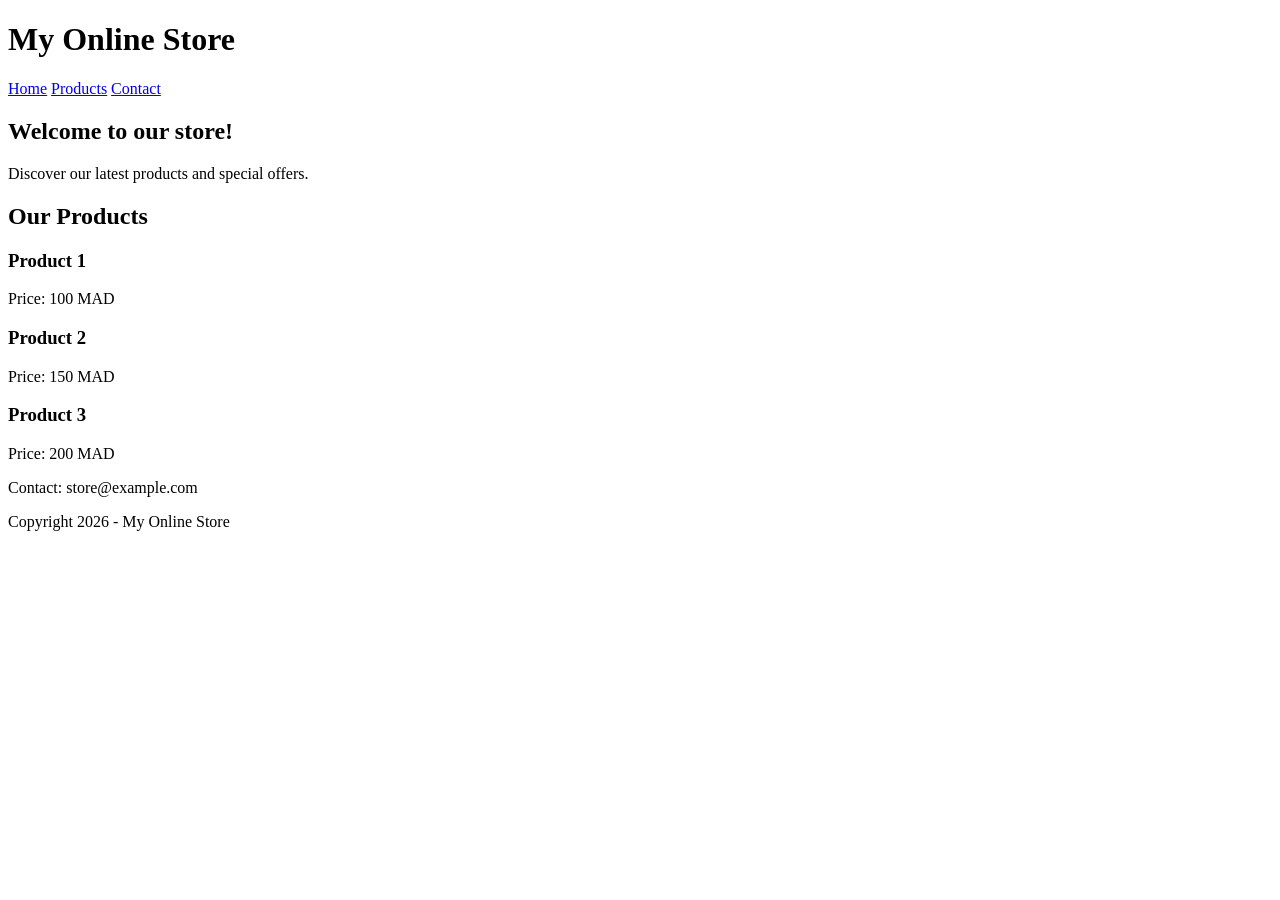
==== index.html @ f7dcacc5 "Create store homepage" ====
<!DOCTYPE html>
<html lang="en">
<head>
    <meta charset="UTF-8">
    <title>My Online Store</title>
</head>
<body>

    <header>
        <h1>My Online Store</h1>
        <nav>
            <a href="#home">Home</a>
            <a href="#products">Products</a>
            <a href="#contact">Contact</a>
        </nav>
    </header>

    <main>
        <section id="home">
            <h2>Welcome to our store!</h2>
            <p>Discover our latest products and special offers.</p>
        </section>

        <section id="products">
            <h2>Our Products</h2>

            <article>
                <h3>Product 1</h3>
                <p>Price: 100 MAD</p>
            </article>

            <article>
                <h3>Product 2</h3>
                <p>Price: 150 MAD</p>
            </article>

            <article>
                <h3>Product 3</h3>
                <p>Price: 200 MAD</p>
            </article>
        </section>
    </main>

    <footer id="contact">
        <p>Contact: store@example.com</p>
        <p>Copyright 2026 - My Online Store</p>
    </footer>

</body>
</html>
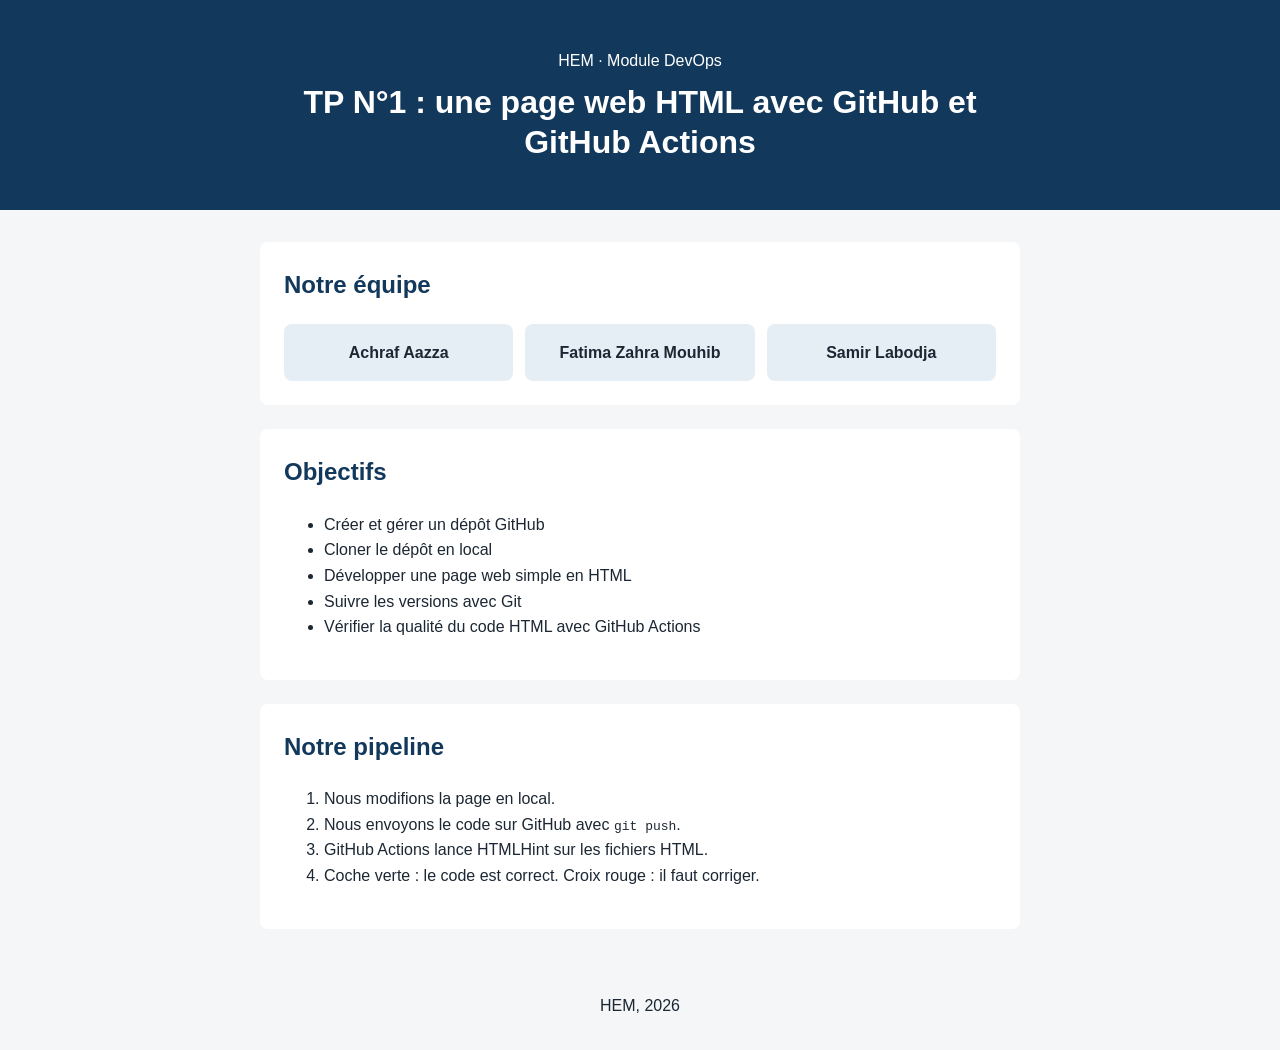
==== commit 1168be9a: "Add HTML page and GitHub Actions check Co-Authored-By: Claude Opus 5.5 <noreply@anthropic.com>" ====
--- a/index.html
+++ b/index.html
@@ -1,51 +1,51 @@
-
 <!DOCTYPE html>
-<html lang="en">
+<html lang="fr">
 <head>
-    <meta charset="UTF-8">
-    <title>My Online Store</title>
+  <meta charset="UTF-8">
+  <meta name="viewport" content="width=device-width, initial-scale=1">
+  <title>HEM - TP N°1 DevOps</title>
+  <link rel="stylesheet" href="style.css">
 </head>
 <body>
+  <header>
+    <p>HEM · Module DevOps</p>
+    <h1>TP N°1 : une page web HTML avec GitHub et GitHub Actions</h1>
+  </header>
 
-    <header>
-        <h1>My Online Store</h1>
-        <nav>
-            <a href="#home">Home</a>
-            <a href="#products">Products</a>
-            <a href="#contact">Contact</a>
-        </nav>
-    </header>
+  <main>
+    <section>
+      <h2>Notre équipe</h2>
+      <ul class="team">
+        <li>Achraf Aazza</li>
+        <li>Fatima Zahra Mouhib</li>
+        <li>Samir Labodja</li>
+      </ul>
+    </section>
 
-    <main>
-        <section id="home">
-            <h2>Welcome to our store!</h2>
-            <p>Discover our latest products and special offers.</p>
-        </section>
+    <section>
+      <h2>Objectifs</h2>
+      <ul>
+        <li>Créer et gérer un dépôt GitHub</li>
+        <li>Cloner le dépôt en local</li>
+        <li>Développer une page web simple en HTML</li>
+        <li>Suivre les versions avec Git</li>
+        <li>Vérifier la qualité du code HTML avec GitHub Actions</li>
+      </ul>
+    </section>
 
-        <section id="products">
-            <h2>Our Products</h2>
+    <section>
+      <h2>Notre pipeline</h2>
+      <ol>
+        <li>Nous modifions la page en local.</li>
+        <li>Nous envoyons le code sur GitHub avec <code>git push</code>.</li>
+        <li>GitHub Actions lance HTMLHint sur les fichiers HTML.</li>
+        <li>Coche verte : le code est correct. Croix rouge : il faut corriger.</li>
+      </ol>
+    </section>
+  </main>
 
-            <article>
-                <h3>Product 1</h3>
-                <p>Price: 100 MAD</p>
-            </article>
-
-            <article>
-                <h3>Product 2</h3>
-                <p>Price: 150 MAD</p>
-            </article>
-
-            <article>
-                <h3>Product 3</h3>
-                <p>Price: 200 MAD</p>
-            </article>
-        </section>
-    </main>
-
-    <footer id="contact">
-        <p>Contact: store@example.com</p>
-        <p>Copyright 2026 - My Online Store</p>
-    </footer>
-
+  <footer>
+    <p>HEM, 2026</p>
+  </footer>
 </body>
 </html>
--- a/style.css
+++ b/style.css
@@ -0,0 +1,49 @@
+body {
+  margin: 0;
+  font-family: "Segoe UI", Arial, sans-serif;
+  line-height: 1.6;
+  color: #1c2733;
+  background: #f4f6f8;
+}
+
+header {
+  padding: 48px 24px;
+  text-align: center;
+  color: white;
+  background: #12395b;
+}
+
+header p { margin: 0; }
+
+h1 { margin: 8px auto 0; max-width: 760px; line-height: 1.25; }
+
+h2 { margin-top: 0; color: #12395b; }
+
+main { max-width: 760px; margin: 32px auto; padding: 0 24px; }
+
+section {
+  margin-bottom: 24px;
+  padding: 24px;
+  background: white;
+  border-radius: 8px;
+}
+
+.team {
+  display: flex;
+  flex-wrap: wrap;
+  gap: 12px;
+  margin: 0;
+  padding: 0;
+  list-style: none;
+}
+
+.team li {
+  flex: 1 1 180px;
+  padding: 16px;
+  text-align: center;
+  font-weight: 600;
+  background: #e6eef5;
+  border-radius: 8px;
+}
+
+footer { padding: 16px; text-align: center; }
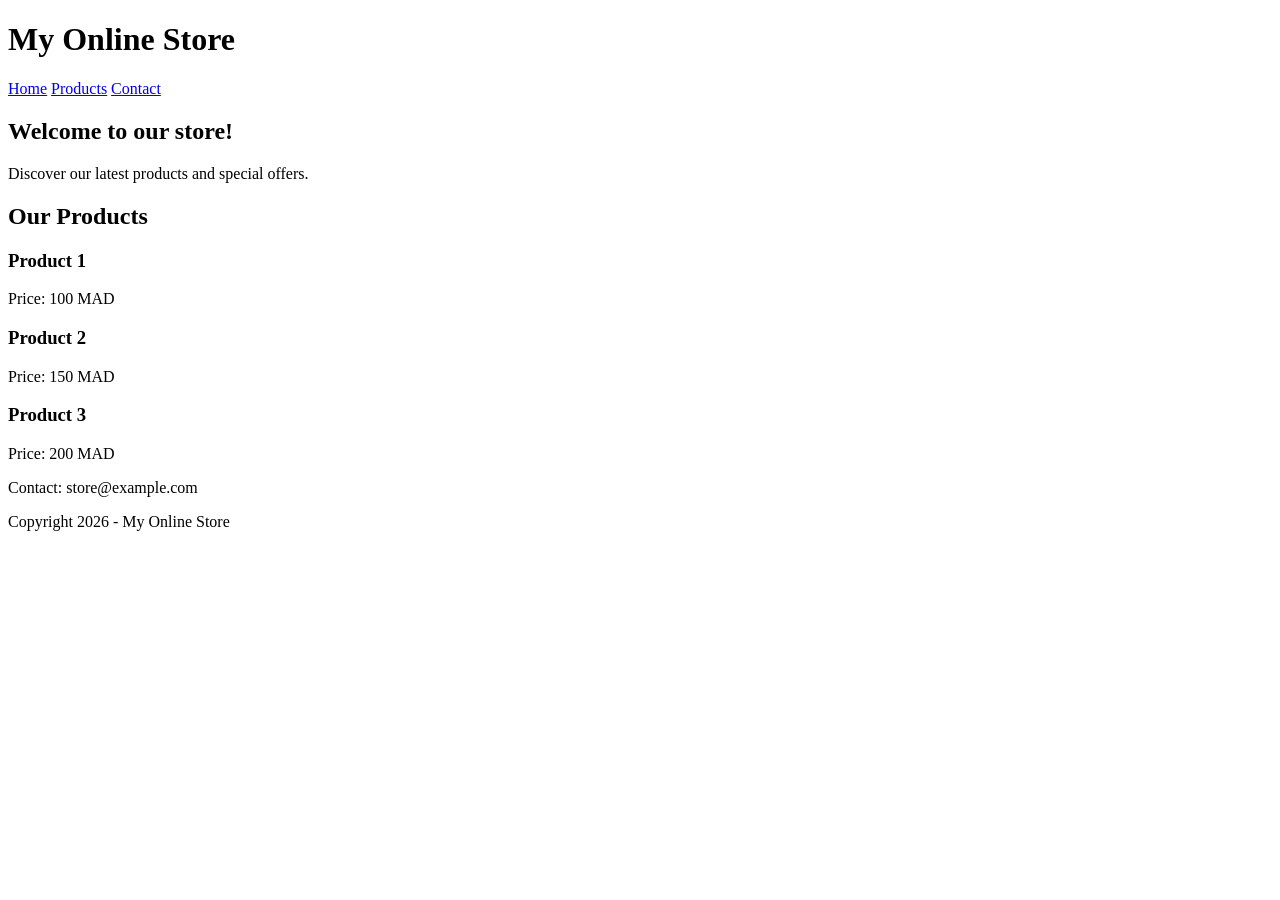
==== commit 57c5b05f: "last page commande" ====
--- a/index.html
+++ b/index.html
@@ -1,51 +1,51 @@
+
 <!DOCTYPE html>
-<html lang="fr">
+<html lang="en">
 <head>
-  <meta charset="UTF-8">
-  <meta name="viewport" content="width=device-width, initial-scale=1">
-  <title>HEM - TP N°1 DevOps</title>
-  <link rel="stylesheet" href="style.css">
+    <meta charset="UTF-8">
+    <title>My Online Store</title>
 </head>
 <body>
-  <header>
-    <p>HEM · Module DevOps</p>
-    <h1>TP N°1 : une page web HTML avec GitHub et GitHub Actions</h1>
-  </header>
 
-  <main>
-    <section>
-      <h2>Notre équipe</h2>
-      <ul class="team">
-        <li>Achraf Aazza</li>
-        <li>Fatima Zahra Mouhib</li>
-        <li>Samir Labodja</li>
-      </ul>
-    </section>
+    <header>
+        <h1>My Online Store</h1>
+        <nav>
+            <a href="#home">Home</a>
+            <a href="#products">Products</a>
+            <a href="#contact">Contact</a>
+        </nav>
+    </header>
 
-    <section>
-      <h2>Objectifs</h2>
-      <ul>
-        <li>Créer et gérer un dépôt GitHub</li>
-        <li>Cloner le dépôt en local</li>
-        <li>Développer une page web simple en HTML</li>
-        <li>Suivre les versions avec Git</li>
-        <li>Vérifier la qualité du code HTML avec GitHub Actions</li>
-      </ul>
-    </section>
+    <main>
+        <section id="home">
+            <h2>Welcome to our store!</h2>
+            <p>Discover our latest products and special offers.</p>
+        </section>
 
-    <section>
-      <h2>Notre pipeline</h2>
-      <ol>
-        <li>Nous modifions la page en local.</li>
-        <li>Nous envoyons le code sur GitHub avec <code>git push</code>.</li>
-        <li>GitHub Actions lance HTMLHint sur les fichiers HTML.</li>
-        <li>Coche verte : le code est correct. Croix rouge : il faut corriger.</li>
-      </ol>
-    </section>
-  </main>
+        <section id="products">
+            <h2>Our Products</h2>
 
-  <footer>
-    <p>HEM, 2026</p>
-  </footer>
+            <article>
+                <h3>Product 1</h3>
+                <p>Price: 100 MAD</p>
+            </article>
+
+            <article>
+                <h3>Product 2</h3>
+                <p>Price: 150 MAD</p>
+            </article>
+
+            <article>
+                <h3>Product 3</h3>
+                <p>Price: 200 MAD</p>
+            </article>
+        </section>
+    </main>
+
+    <footer id="contact">
+        <p>Contact: store@example.com</p>
+        <p>Copyright 2026 - My Online Store</p>
+    </footer>
+
 </body>
 </html>
